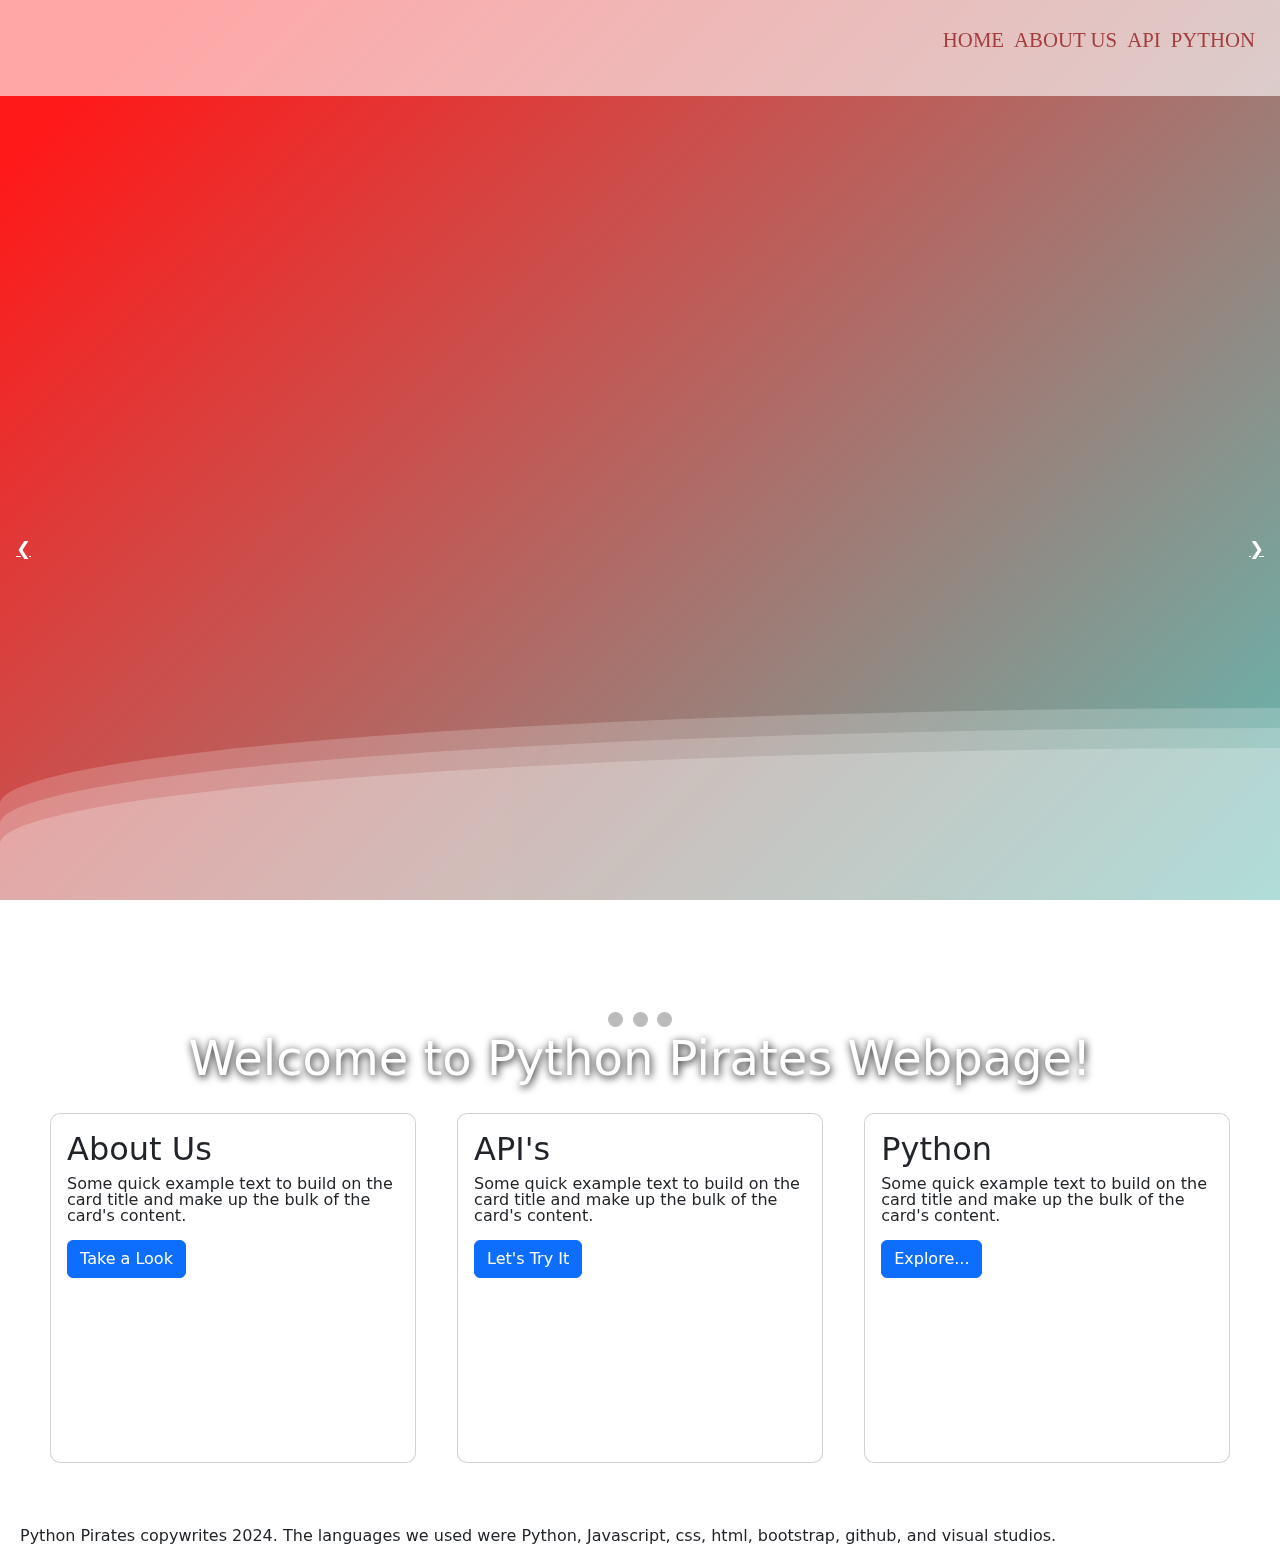
==== index.html @ 333bb694 "merge in main branch" ====
<!DOCTYPE html>
<html lang="en">
    <head>
        <meta charset="UTF-8">
        <meta name="viewport" content="width=device-width, initial-scale=1.0">
        <title>Python Pirates | Home</title>
        <link href="https://cdn.jsdelivr.net/npm/bootstrap@5.3.3/dist/css/bootstrap.min.css" rel="stylesheet" integrity="sha384-QWTKZyjpPEjISv5WaRU9OFeRpok6YctnYmDr5pNlyT2bRjXh0JMhjY6hW+ALEwIH" crossorigin="anonymous">
        <link rel="stylesheet" type="text/css" href="style.css"/>
    </head>
    <body>
        <div>
            <div class="wave"></div>
            <div class="wave"></div>
            <div class="wave"></div>
        </div>
        <header>
            <nav>
                <div class="logo">

                </div>
                <div class="menu">
                    <ul>
                        <li><a href="#">Home</a></li>
                        <li><a href="about.html">About Us</a></li>
                        <li><a href="api.html">API</a></li>
                        <li><a href="python.html">Python</a></li>
                    </ul>
                </div>
            </nav>
        </header>
        <section>
            <!-- Slideshow container -->
            <div class="slideshow-container">

                <!-- Full-width images with number and caption text -->
                <div class="mySlides fade">
                <div class="numbertext">1 / 3</div>
                <img src="https://placehold.it/1400x500" style="width:100%">
                <div class="text">Caption Text</div>
                </div>
            
                <div class="mySlides fade">
                <div class="numbertext">2 / 3</div>
                <img src="https://i.pinimg.com/736x/ee/fd/c4/eefdc4111e5a3eeffb5a5a8f573be522.jpg" style="width:100%">
                <div class="text">Caption Two</div>
                </div>
            
                <div class="mySlides fade">
                <div class="numbertext">3 / 3</div>
                <img src="https://placehold.it/1400x500" style="width:100%">
                <div class="text">Caption Three</div>
                </div>
            
                <!-- Next and previous buttons -->
                <a class="prev" onclick="plusSlides(-1)">&#10094;</a>
                <a class="next" onclick="plusSlides(1)">&#10095;</a>
            </div>
            <br>
            
            <!-- The dots/circles -->
            <div style="text-align:center">
                <span class="dot" onclick="currentSlide(1)"></span>
                <span class="dot" onclick="currentSlide(2)"></span>
                <span class="dot" onclick="currentSlide(3)"></span>
            </div>
        </section>
        <section>
            <h1>
                Welcome to Python Pirates Webpage!
            </h1>
            <div class="grid-3">
                <div class="card item">
                    <!-- <img src="..." class="card-img-top" alt="..."> -->
                    <div class="card-body">
                        <h2 class="card-title">About Us</h2>
                        <p class="card-text">Some quick example text to build on the card title and make up the bulk of the card's content.</p>
                        <a href="about.html" class="btn btn-primary">Take a Look</a>
                    </div>
                </div>
                <div class="card item">
                    <!-- <img src="..." class="card-img-top" alt="..."> -->
                    <div class="card-body">
                        <h2 class="card-title">API's</h2>
                        <p class="card-text">Some quick example text to build on the card title and make up the bulk of the card's content.</p>
                        <a href="api.html" class="btn btn-primary">Let's Try It</a>
                    </div>
                </div>
                <div class="card item">
                    <!-- <img src="..." class="card-img-top" alt="..."> -->
                    <div class="card-body">
                        <h2 class="card-title">Python</h2>
                        <p class="card-text">Some quick example text to build on the card title and make up the bulk of the card's content.</p>
                        <a href="python.html" class="btn btn-primary">Explore...</a>
                    </div>
                </div>
            </div>
        </section>
        <footer>
            <P>
                Python Pirates copywrites 2024. The languages we used were Python, Javascript, css, html, bootstrap, github, and visual studios.
            </P>
        </footer>
    </body>
    <script src="https://code.jquery.com/jquery-3.3.1.slim.min.js" integrity="sha384-q8i/X+965DzO0rT7abK41JStQIAqVgRVzpbzo5smXKp4YfRvH+8abtTE1Pi6jizo" crossorigin="anonymous"></script>
    <script src="https://stackpath.bootstrapcdn.com/bootstrap/4.3.1/js/bootstrap.min.js" integrity="sha384-JjSmVgyd0p3pXB1rRibZUAYoIIy6OrQ6VrjIEaFf/nJGzIxFDsf4x0xIM+B07jRM" crossorigin="anonymous"></script>
    <script src="https://cdnjs.cloudflare.com/ajax/libs/popper.js/1.14.7/umd/popper.min.js" integrity="sha384-UO2eT0CpHqdSJQ6hJty5KVphtPhzWj9WO1clHTMGa3JDZwrnQq4sF86dIHNDz0W1" crossorigin="anonymous"></script>
    <script src="https://cdn.jsdelivr.net/npm/bootstrap@5.3.1/dist/js/bootstrap.bundle.min.js" integrity="sha384-HwwvtgBNo3bZJJLYd8oVXjrBZt8cqVSpeBNS5n7C8IVInixGAoxmnlMuBnhbgrkm" crossorigin="anonymous"></script>
    <script src="main.js"></script>
</html>
---- style.css ----
/* HTML5 display-role reset for older browsers */
article, aside, details, figcaption, figure, 
footer, header, hgroup, menu, nav, section {
	display: block;
}
body {
	line-height: 1;
}
ol, ul {
	list-style: none;
}
blockquote, q {
	quotes: none;
}
blockquote:before, blockquote:after,
q:before, q:after {
	content: '';
	content: none;
}
table {
	border-collapse: collapse;
	border-spacing: 0;
}

/****************** This is the end of CSS RESET **********************/


body {
    overflow: auto;
    background: linear-gradient(315deg, rgba(101,0,94,1) 3%, rgba(60,132,206,1) 38%, rgba(48,238,226,1) 68%, rgba(255,25,25,1) 98%);
    animation: gradient 15s ease infinite;
    background-size: 400% 400%;
    background-attachment: fixed;

}

.logo {
    background-image: url(https://placehold.it/300x220);
    height: 60px;
    width: 120px;
}

nav {
    align-items: center;
    background-color: #ffffff9e;
    display: flex;
    justify-content: space-between;
    padding: 10px 20px;
}

.menu ul {
    align-items: center;
    list-style: none;
    display: flex;
}

.menu li {
    /* margin-left: 20px; */
}

.menu li a {
    align-items: center;
    text-decoration: none;
    font-size: 1.3rem;
    text-transform: uppercase;
    font-family: fantasy;
    color: #a43e3e;
    display: flex;
    height: 100%;
    min-height: 60px;
    padding: 0 5px;
    transition: all .3s ease-in ;
}

.menu li a:hover {
    background-color: gold;
}

h1{
    color: white;
    text-align: center;
    font-size: 3rem;
    text-shadow: 1px 2px 8px black;
    margin-bottom: 15px;
}

.grid-3 {
    display: grid;
    justify-content: space-between;
    align-items: center;
    padding: 10px 50px;
    grid-template-columns: 31% 31% 31%;
}

.grid-3 .item{ 
    height: 350px;
    background-color: white;
    border-radius: 10px;
}

.team img {
    height: auto;
    width: 100%;
}

footer {
    background-color: white;
    padding: 5px 20px;
    margin-top: 50px;
}

.member {
    display: flex;
    flex-wrap: wrap;
    justify-content: center;
}

.member h1 {
    flex: 100%;
}

.img-txt {
    display: flex;
    flex: 0 1 60%;
    flex-wrap: wrap;
    justify-content: center;
}

.img-txt img {
    border-radius: 15px 0 0 15px;
    flex: 0 1 50%;
    width: 20%;
}

.img-txt p {
    align-items: center;
    border-radius: 0 15px 15px 0;
    display: flex;
    flex: 0 1 50%;
    margin: 0;
    padding: 10px 20px;
}

.hide {
    display: none;
}

/**************** This is the Beginning of Slideshow ********************/

* {box-sizing:border-box}

/* Slideshow container */
.slideshow-container {
  max-width: 100%;
  position: relative;
  margin: auto;
}

/* Hide the images by default */
.mySlides {
  display: none;
}

/* Next & previous buttons */
.prev, .next {
  cursor: pointer;
  position: absolute;
  top: 50%;
  width: auto;
  margin-top: -22px;
  padding: 16px;
  color: white;
  font-weight: bold;
  font-size: 18px;
  transition: 0.6s ease;
  border-radius: 0 3px 3px 0;
  user-select: none;
}

/* Position the "next button" to the right */
.next {
  right: 0;
  border-radius: 3px 0 0 3px;
}

/* On hover, add a black background color with a little bit see-through */
.prev:hover, .next:hover {
  background-color: rgba(0,0,0,0.8);
}

/* Caption text */
.text {
  color: #f2f2f2;
  font-size: 15px;
  padding: 8px 12px;
  position: absolute;
  bottom: 8px;
  width: 100%;
  text-align: center;
}

/* Number text (1/3 etc) */
.numbertext {
  color: #f2f2f2;
  font-size: 12px;
  padding: 8px 12px;
  position: absolute;
  top: 0;
}

/* The dots/bullets/indicators */
.dot {
  cursor: pointer;
  height: 15px;
  width: 15px;
  margin: 0 2px;
  background-color: #bbb;
  border-radius: 50%;
  display: inline-block;
  transition: background-color 0.6s ease;
}

.active, .dot:hover {
  background-color: #717171;
}

/* Fading animation */
.fade {
  animation-name: fade;
  animation-duration: 1.5s;
}

img {
  width: 600px;
  height: 900px;
}

@keyframes fade {
  from {opacity: .4}
  to {opacity: 1}
}

@media (max-width: 1024px) {
    .grid-3 {
        grid-template-columns: 100%;
    }

    .grid-3 .item {
        margin-bottom: 20px;
    }
}

/*************** Beginning of Animated Background *****************/

@keyframes gradient {
    0% {
        background-position: 0% 0%;
    }
    50% {
        background-position: 100% 100%;
    }
    100% {
        background-position: 0% 0%;
    }
}

.wave {
    background: rgb(255 255 255 / 25%);
    border-radius: 1000% 1000% 0 0;
    position: fixed;
    width: 200%;
    height: 12em;
    animation: wave 10s -3s linear infinite;
    transform: translate3d(0, 0, 0);
    opacity: 0.8;
    bottom: 0;
    left: 0;
    z-index: -1;
}

.wave:nth-of-type(2) {
    bottom: -1.25em;
    animation: wave 18s linear reverse infinite;
    opacity: 0.8;
}

.wave:nth-of-type(3) {
    bottom: -2.5em;
    animation: wave 20s -1s reverse infinite;
    opacity: 0.9;
}

@keyframes wave {
    2% {
        transform: translateX(1);
    }

    25% {
        transform: translateX(-25%);
    }

    50% {
        transform: translateX(-50%);
    }

    75% {
        transform: translateX(-25%);
    }

    100% {
        transform: translateX(1);
    }
}
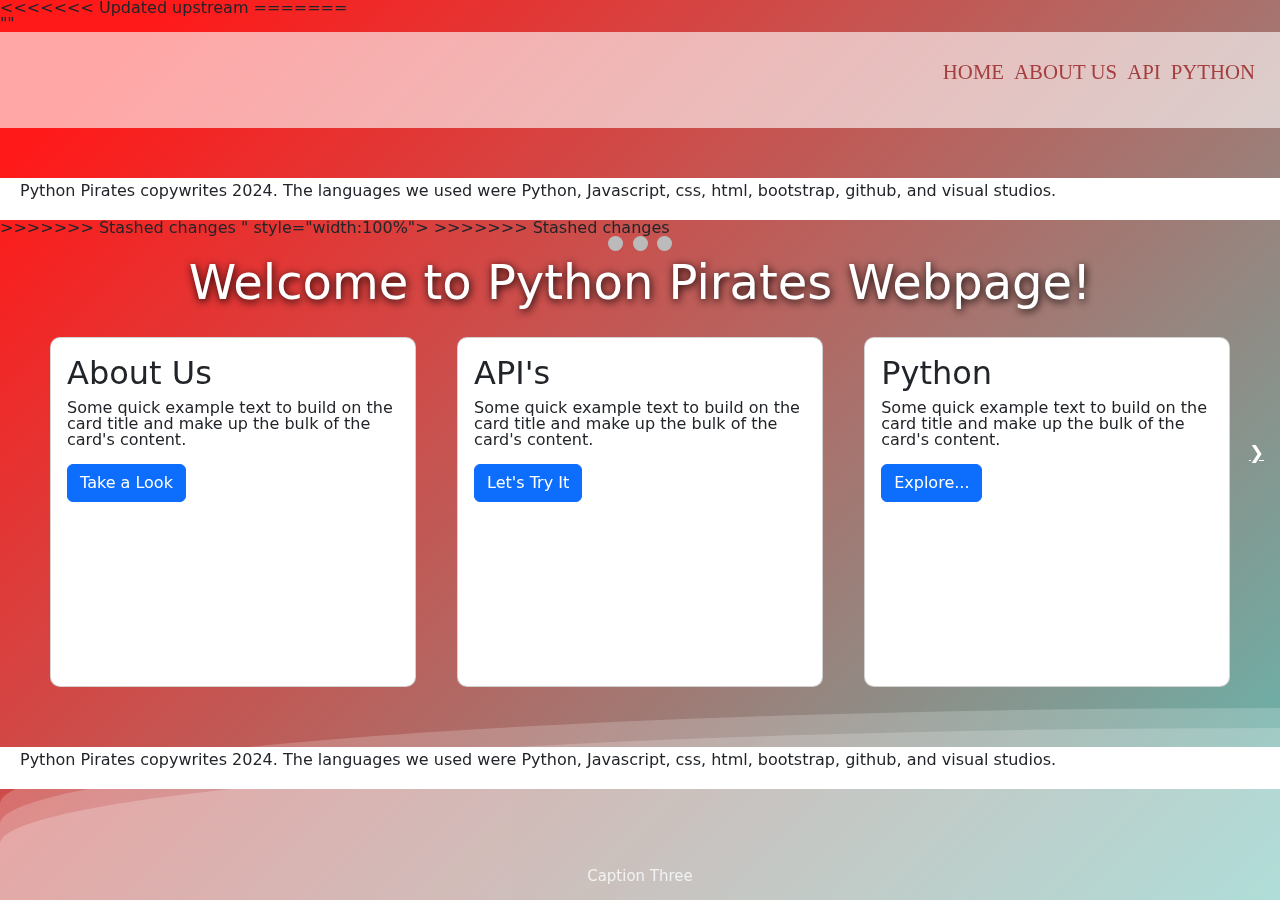
==== commit e1972179: "Update index.html" ====
--- a/index.html
+++ b/index.html
@@ -1,5 +1,8 @@
 <!DOCTYPE html>
 <html lang="en">
+<<<<<<< Updated upstream
+<head>
+=======
     <head>
         <meta charset="UTF-8">
         <meta name="viewport" content="width=device-width, initial-scale=1.0">
@@ -14,6 +17,7 @@
             <div class="wave"></div>
         </div>
         <header>
+            ""
             <nav>
                 <div class="logo">
 
@@ -47,8 +51,30 @@
             
                 <div class="mySlides fade">
                 <div class="numbertext">3 / 3</div>
-                <img src="https://placehold.it/1400x500" style="width:100%">
+
+                <img src="https://cdn.akamai.steamstatic.com/steam/apps/359550/capsule_616x353.jpg?t=1710500518" style="width:100%">
+                <div class="text">This is Rainbow Six Siege Which is my favorite game.</div>
+=======
+                <img src="                        <p class="card-text">Some quick example text to build on the card title and make up the bulk of the card's content.</p>
+                <a href="python.html" class="btn btn-primary">Explore...</a>
+            </div>
+        </div>
+    </div>
+</section>
+<footer>
+    <P>
+        Python Pirates copywrites 2024. The languages we used were Python, Javascript, css, html, bootstrap, github, and visual studios.
+    </P>
+</footer>
+</body>
+>>>>>>> Stashed changes
+<script src="https://code.jquery.com/jquery-3.3.1.slim.min.js" integrity="sha384-q8i/X+965DzO0rT7abK41JStQIAqVgRVzpbzo5smXKp4YfRvH+8abtTE1Pi6jizo" crossorigin="anonymous"></script>
+<script src="https://stackpath.bootstrapcdn.com/bootstrap/4.3.1/js/bootstrap.min.js" integrity="sha384-JjSmVgyd0p3pXB1rRibZUAYoIIy6OrQ6VrjIEaFf/nJGzIxFDsf4x0xIM+B07jRM" crossorigin="anonymous"></script>
+<script src="https://cdnjs.cloudflare.com/ajax/libs/popper.js/1.14.7/umd/popper.min.js" integrity="sha384-UO2eT0CpHqdSJQ6hJty5KVphtPhzWj9WO1clHTMGa3JDZwrnQq4sF86dIHNDz0W1" crossorigin="anonymous"></script>
+
+" style="width:100%">
                 <div class="text">Caption Three</div>
+>>>>>>> Stashed changes
                 </div>
             
                 <!-- Next and previous buttons -->
@@ -101,9 +127,4 @@
             </P>
         </footer>
     </body>
-    <script src="https://code.jquery.com/jquery-3.3.1.slim.min.js" integrity="sha384-q8i/X+965DzO0rT7abK41JStQIAqVgRVzpbzo5smXKp4YfRvH+8abtTE1Pi6jizo" crossorigin="anonymous"></script>
-    <script src="https://stackpath.bootstrapcdn.com/bootstrap/4.3.1/js/bootstrap.min.js" integrity="sha384-JjSmVgyd0p3pXB1rRibZUAYoIIy6OrQ6VrjIEaFf/nJGzIxFDsf4x0xIM+B07jRM" crossorigin="anonymous"></script>
-    <script src="https://cdnjs.cloudflare.com/ajax/libs/popper.js/1.14.7/umd/popper.min.js" integrity="sha384-UO2eT0CpHqdSJQ6hJty5KVphtPhzWj9WO1clHTMGa3JDZwrnQq4sF86dIHNDz0W1" crossorigin="anonymous"></script>
-    <script src="https://cdn.jsdelivr.net/npm/bootstrap@5.3.1/dist/js/bootstrap.bundle.min.js" integrity="sha384-HwwvtgBNo3bZJJLYd8oVXjrBZt8cqVSpeBNS5n7C8IVInixGAoxmnlMuBnhbgrkm" crossorigin="anonymous"></script>
-    <script src="main.js"></script>
 </html>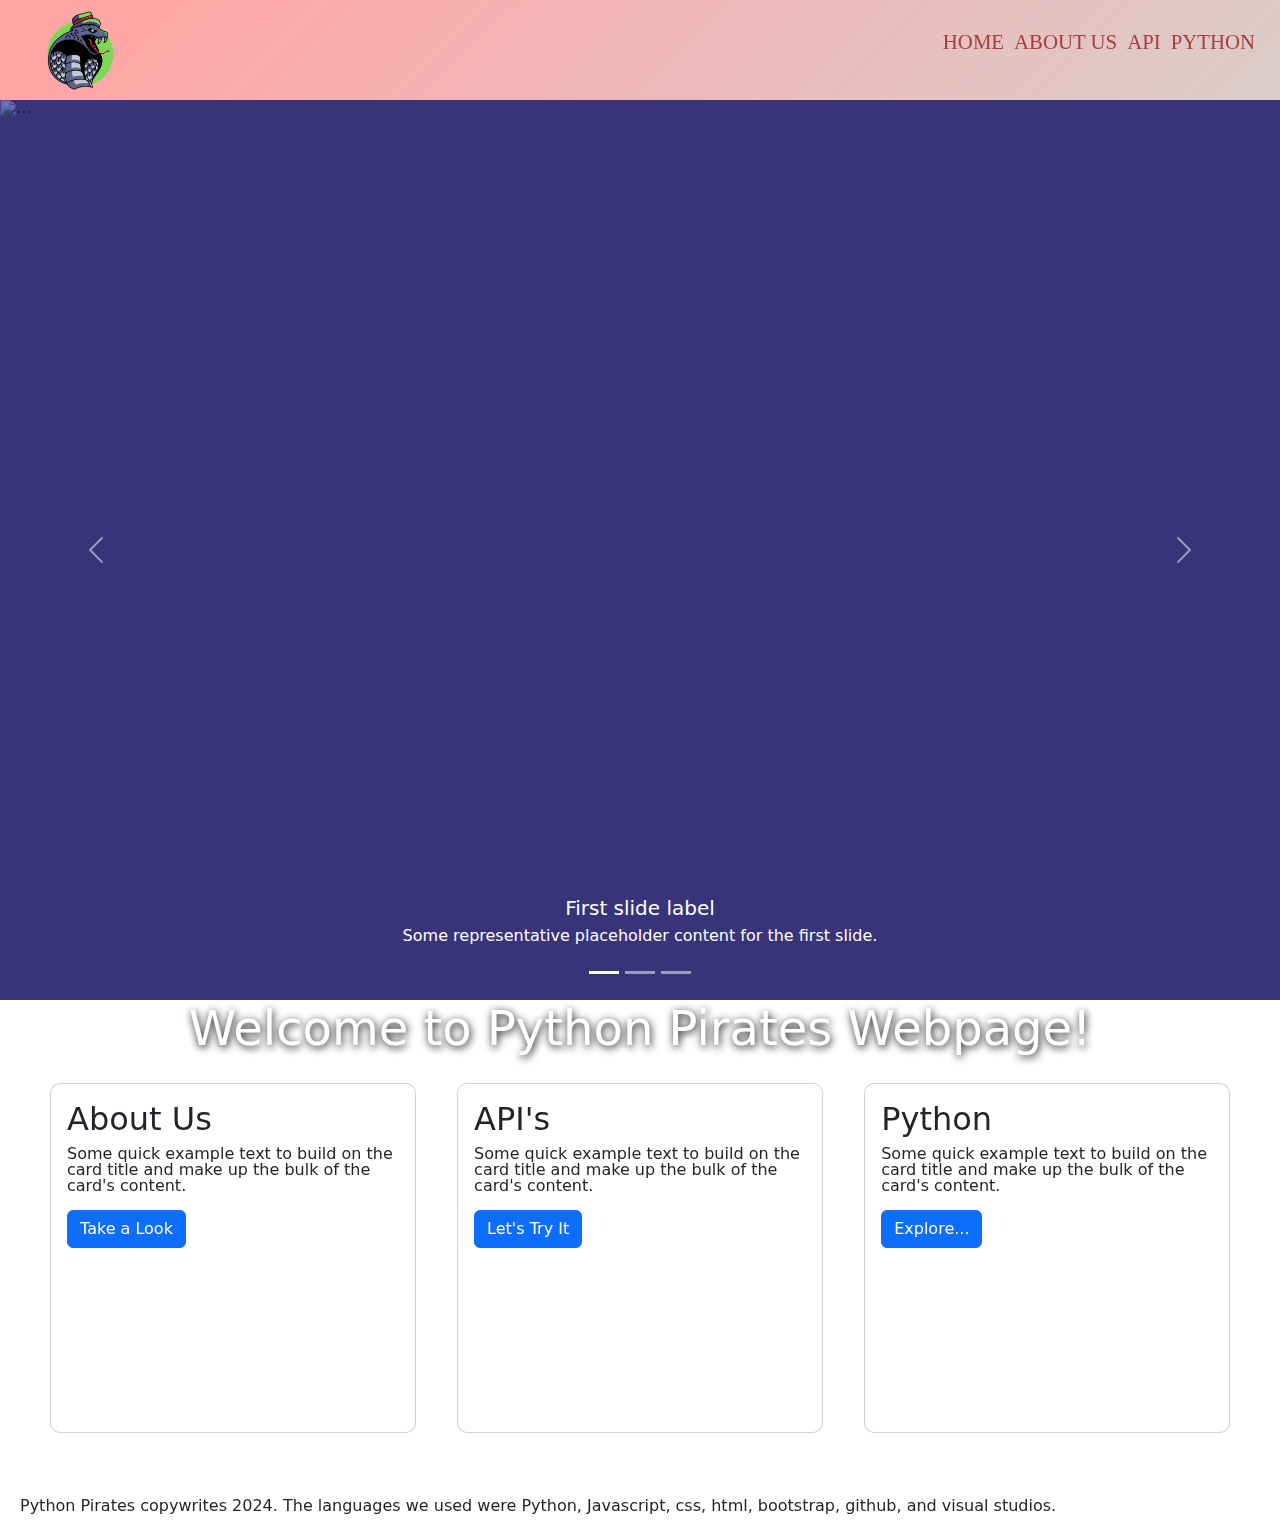
==== commit e53a3b7d: "Merge pull request #22 from YGTREPOS/dev" ====
--- a/index.html
+++ b/index.html
@@ -1,8 +1,5 @@
 <!DOCTYPE html>
 <html lang="en">
-<<<<<<< Updated upstream
-<head>
-=======
     <head>
         <meta charset="UTF-8">
         <meta name="viewport" content="width=device-width, initial-scale=1.0">
@@ -17,7 +14,6 @@
             <div class="wave"></div>
         </div>
         <header>
-            ""
             <nav>
                 <div class="logo">
 
@@ -33,61 +29,46 @@
             </nav>
         </header>
         <section>
-            <!-- Slideshow container -->
-            <div class="slideshow-container">
-
-                <!-- Full-width images with number and caption text -->
-                <div class="mySlides fade">
-                <div class="numbertext">1 / 3</div>
-                <img src="https://placehold.it/1400x500" style="width:100%">
-                <div class="text">Caption Text</div>
+            <div id="carouselExampleCaptions" class="carousel slide">
+                <div class="carousel-indicators">
+                    <button type="button" data-bs-target="#carouselExampleCaptions" data-bs-slide-to="0" class="active"
+                        aria-current="true" aria-label="Slide 1"></button>
+                    <button type="button" data-bs-target="#carouselExampleCaptions" data-bs-slide-to="1"
+                        aria-label="Slide 2"></button>
+                    <button type="button" data-bs-target="#carouselExampleCaptions" data-bs-slide-to="2"
+                        aria-label="Slide 3"></button>
                 </div>
-            
-                <div class="mySlides fade">
-                <div class="numbertext">2 / 3</div>
-                <img src="https://i.pinimg.com/736x/ee/fd/c4/eefdc4111e5a3eeffb5a5a8f573be522.jpg" style="width:100%">
-                <div class="text">Caption Two</div>
+                <div class="carousel-inner">
+                    <div class="carousel-item active">
+                        <img src="https://i.pinimg.com/736x/ee/fd/c4/eefdc4111e5a3eeffb5a5a8f573be522.jpg" class="d-block w-100" alt="...">
+                        <div class="carousel-caption d-none d-md-block">
+                            <h5>First slide label</h5>
+                            <p>Some representative placeholder content for the first slide.</p>
+                        </div>
+                    </div>
+                    <div class="carousel-item">
+                        <img src="..." class="d-block w-100" alt="...">
+                        <div class="carousel-caption d-none d-md-block">
+                            <h5>Second slide label</h5>
+                            <p>Some representative placeholder content for the second slide.</p>
+                        </div>
+                    </div>
+                    <div class="carousel-item">
+                        <img src="..." class="d-block w-100" alt="...">
+                        <div class="carousel-caption d-none d-md-block">
+                            <h5>Third slide label</h5>
+                            <p>Some representative placeholder content for the third slide.</p>
+                        </div>
+                    </div>
                 </div>
-            
-                <div class="mySlides fade">
-                <div class="numbertext">3 / 3</div>
-
-                <img src="https://cdn.akamai.steamstatic.com/steam/apps/359550/capsule_616x353.jpg?t=1710500518" style="width:100%">
-                <div class="text">This is Rainbow Six Siege Which is my favorite game.</div>
-=======
-                <img src="                        <p class="card-text">Some quick example text to build on the card title and make up the bulk of the card's content.</p>
-                <a href="python.html" class="btn btn-primary">Explore...</a>
-            </div>
-        </div>
-    </div>
-</section>
-<footer>
-    <P>
-        Python Pirates copywrites 2024. The languages we used were Python, Javascript, css, html, bootstrap, github, and visual studios.
-    </P>
-</footer>
-</body>
->>>>>>> Stashed changes
-<script src="https://code.jquery.com/jquery-3.3.1.slim.min.js" integrity="sha384-q8i/X+965DzO0rT7abK41JStQIAqVgRVzpbzo5smXKp4YfRvH+8abtTE1Pi6jizo" crossorigin="anonymous"></script>
-<script src="https://stackpath.bootstrapcdn.com/bootstrap/4.3.1/js/bootstrap.min.js" integrity="sha384-JjSmVgyd0p3pXB1rRibZUAYoIIy6OrQ6VrjIEaFf/nJGzIxFDsf4x0xIM+B07jRM" crossorigin="anonymous"></script>
-<script src="https://cdnjs.cloudflare.com/ajax/libs/popper.js/1.14.7/umd/popper.min.js" integrity="sha384-UO2eT0CpHqdSJQ6hJty5KVphtPhzWj9WO1clHTMGa3JDZwrnQq4sF86dIHNDz0W1" crossorigin="anonymous"></script>
-
-" style="width:100%">
-                <div class="text">Caption Three</div>
->>>>>>> Stashed changes
-                </div>
-            
-                <!-- Next and previous buttons -->
-                <a class="prev" onclick="plusSlides(-1)">&#10094;</a>
-                <a class="next" onclick="plusSlides(1)">&#10095;</a>
-            </div>
-            <br>
-            
-            <!-- The dots/circles -->
-            <div style="text-align:center">
-                <span class="dot" onclick="currentSlide(1)"></span>
-                <span class="dot" onclick="currentSlide(2)"></span>
-                <span class="dot" onclick="currentSlide(3)"></span>
+                <button class="carousel-control-prev" type="button" data-bs-target="#carouselExampleCaptions" data-bs-slide="prev">
+                    <span class="carousel-control-prev-icon" aria-hidden="true"></span>
+                    <span class="visually-hidden">Previous</span>
+                </button>
+                <button class="carousel-control-next" type="button" data-bs-target="#carouselExampleCaptions" data-bs-slide="next">
+                    <span class="carousel-control-next-icon" aria-hidden="true"></span>
+                    <span class="visually-hidden">Next</span>
+                </button>
             </div>
         </section>
         <section>
@@ -127,4 +108,9 @@
             </P>
         </footer>
     </body>
+    <script src="https://code.jquery.com/jquery-3.3.1.slim.min.js" integrity="sha384-q8i/X+965DzO0rT7abK41JStQIAqVgRVzpbzo5smXKp4YfRvH+8abtTE1Pi6jizo" crossorigin="anonymous"></script>
+    <script src="https://stackpath.bootstrapcdn.com/bootstrap/4.3.1/js/bootstrap.min.js" integrity="sha384-JjSmVgyd0p3pXB1rRibZUAYoIIy6OrQ6VrjIEaFf/nJGzIxFDsf4x0xIM+B07jRM" crossorigin="anonymous"></script>
+    <script src="https://cdnjs.cloudflare.com/ajax/libs/popper.js/1.14.7/umd/popper.min.js" integrity="sha384-UO2eT0CpHqdSJQ6hJty5KVphtPhzWj9WO1clHTMGa3JDZwrnQq4sF86dIHNDz0W1" crossorigin="anonymous"></script>
+    <script src="https://cdn.jsdelivr.net/npm/bootstrap@5.3.1/dist/js/bootstrap.bundle.min.js" integrity="sha384-HwwvtgBNo3bZJJLYd8oVXjrBZt8cqVSpeBNS5n7C8IVInixGAoxmnlMuBnhbgrkm" crossorigin="anonymous"></script>
+    <script src="main.js"></script>
 </html>--- a/style.css
+++ b/style.css
@@ -36,8 +36,11 @@
 }
 
 .logo {
-    background-image: url(https://placehold.it/300x220);
-    height: 60px;
+    background-image: url(/logo.png);
+    background-size: contain;
+    background-repeat: no-repeat;
+    background-position: center;
+    height: 80px;
     width: 120px;
 }
 
@@ -144,6 +147,13 @@
 
 .hide {
     display: none;
+}
+.carousel-item::before {
+    content: '';
+    position: absolute;
+    width: 100%;
+    height: 100%;
+    background: #0900818a;
 }
 
 /**************** This is the Beginning of Slideshow ********************/
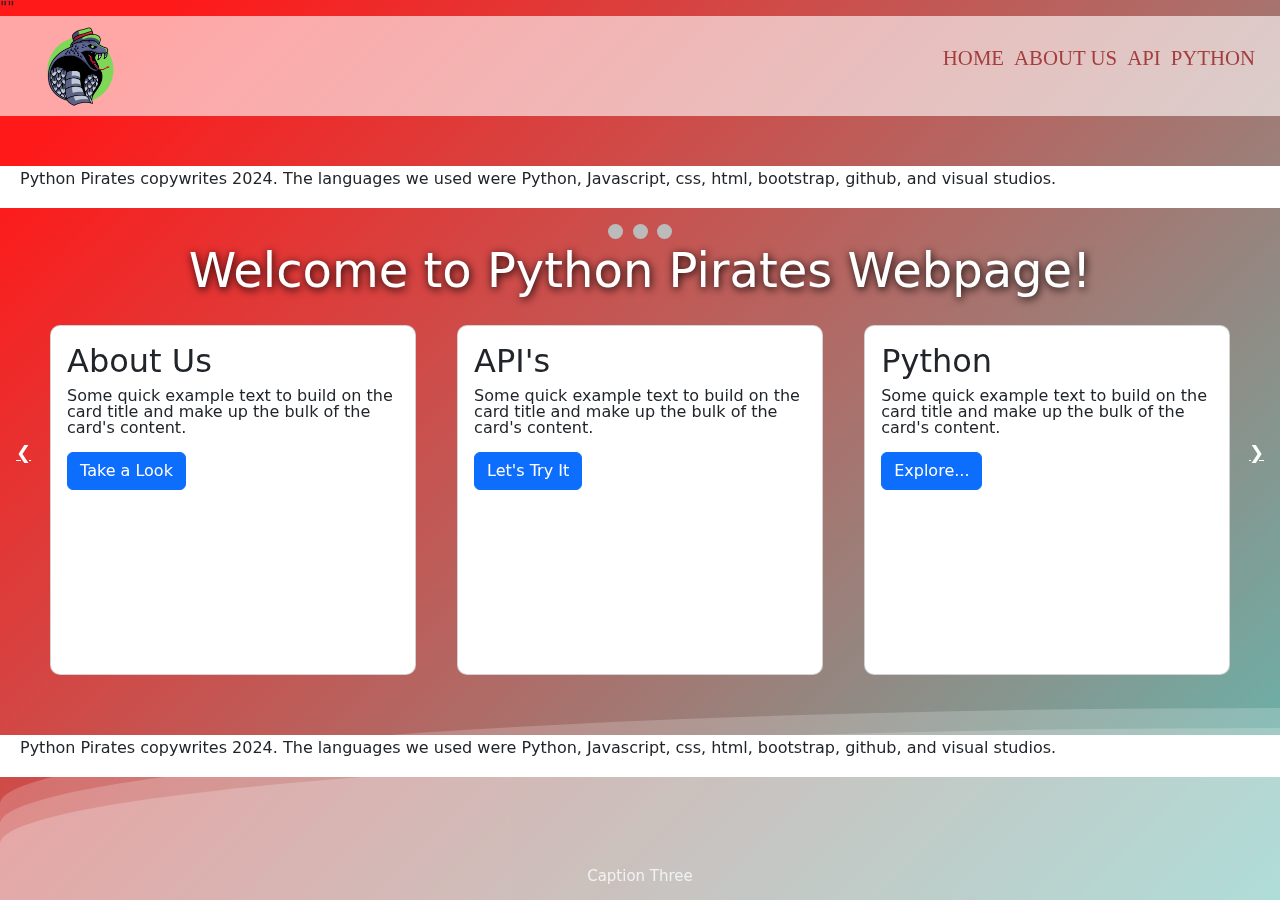
==== commit 0c6c1da2: "Update index.html" ====
--- a/index.html
+++ b/index.html
@@ -14,6 +14,7 @@
             <div class="wave"></div>
         </div>
         <header>
+            ""
             <nav>
                 <div class="logo">
 
@@ -29,15 +30,19 @@
             </nav>
         </header>
         <section>
-            <div id="carouselExampleCaptions" class="carousel slide">
-                <div class="carousel-indicators">
-                    <button type="button" data-bs-target="#carouselExampleCaptions" data-bs-slide-to="0" class="active"
-                        aria-current="true" aria-label="Slide 1"></button>
-                    <button type="button" data-bs-target="#carouselExampleCaptions" data-bs-slide-to="1"
-                        aria-label="Slide 2"></button>
-                    <button type="button" data-bs-target="#carouselExampleCaptions" data-bs-slide-to="2"
-                        aria-label="Slide 3"></button>
+            <!-- Slideshow container -->
+            <div class="slideshow-container">
+
+                <!-- Full-width images with number and caption text -->
+                <div class="mySlides fade">
+                <div class="numbertext">1 / 3</div>
+                <img src="https://placehold.it/1400x500" style="width:100%">
+                <div class="text">Caption Text</div>
                 </div>
+                <div class="mySlides fade">
+                <div class="numbertext">2 / 3</div>
+                <img src="https://i.pinimg.com/736x/ee/fd/c4/eefdc4111e5a3eeffb5a5a8f573be522.jpg" style="width:100%">
+                <div class="text">Caption Two</div>
                 <div class="carousel-inner">
                     <div class="carousel-item active">
                         <img src="https://i.pinimg.com/736x/ee/fd/c4/eefdc4111e5a3eeffb5a5a8f573be522.jpg" class="d-block w-100" alt="...">
@@ -54,21 +59,48 @@
                         </div>
                     </div>
                     <div class="carousel-item">
-                        <img src="..." class="d-block w-100" alt="...">
+                        <img src="https://cdn.akamai.steamstatic.com/steam/apps/359550/capsule_616x353.jpg?t=1710500518" class="d-block w-100" alt="...">
                         <div class="carousel-caption d-none d-md-block">
-                            <h5>Third slide label</h5>
-                            <p>Some representative placeholder content for the third slide.</p>
+                            <h5>Tyson</h5>
+                            <p>This is my favorite video game, Rainbow Six Siege</p>
                         </div>
                     </div>
                 </div>
-                <button class="carousel-control-prev" type="button" data-bs-target="#carouselExampleCaptions" data-bs-slide="prev">
-                    <span class="carousel-control-prev-icon" aria-hidden="true"></span>
-                    <span class="visually-hidden">Previous</span>
-                </button>
-                <button class="carousel-control-next" type="button" data-bs-target="#carouselExampleCaptions" data-bs-slide="next">
-                    <span class="carousel-control-next-icon" aria-hidden="true"></span>
-                    <span class="visually-hidden">Next</span>
-                </button>
+            
+                <div class="mySlides fade">
+                <div class="numbertext">3 / 3</div>
+
+                <img src="https://cdn.akamai.steamstatic.com/steam/apps/359550/capsule_616x353.jpg?t=1710500518" style="width:100%">
+                <div class="text">This is Rainbow Six Siege Which is my favorite game.</div>
+                <img src="                        <p class="card-text">Some quick example text to build on the card title and make up the bulk of the card's content.</p>
+                <a href="python.html" class="btn btn-primary">Explore...</a>
+            </div>
+        </div>
+    </div>
+</section>
+<footer>
+    <P>
+        Python Pirates copywrites 2024. The languages we used were Python, Javascript, css, html, bootstrap, github, and visual studios.
+    </P>
+</footer>
+</body>
+<script src="https://code.jquery.com/jquery-3.3.1.slim.min.js" integrity="sha384-q8i/X+965DzO0rT7abK41JStQIAqVgRVzpbzo5smXKp4YfRvH+8abtTE1Pi6jizo" crossorigin="anonymous"></script>
+<script src="https://stackpath.bootstrapcdn.com/bootstrap/4.3.1/js/bootstrap.min.js" integrity="sha384-JjSmVgyd0p3pXB1rRibZUAYoIIy6OrQ6VrjIEaFf/nJGzIxFDsf4x0xIM+B07jRM" crossorigin="anonymous"></script>
+<script src="https://cdnjs.cloudflare.com/ajax/libs/popper.js/1.14.7/umd/popper.min.js" integrity="sha384-UO2eT0CpHqdSJQ6hJty5KVphtPhzWj9WO1clHTMGa3JDZwrnQq4sF86dIHNDz0W1" crossorigin="anonymous"></script>
+                <div class="text">Caption Three</div>
+                </div>
+            
+                <!-- Next and previous buttons -->
+                <a class="prev" onclick="plusSlides(-1)">&#10094;</a>
+                <a class="next" onclick="plusSlides(1)">&#10095;</a>
+            </div>
+            <br>
+            
+            <!-- The dots/circles -->
+            <div style="text-align:center">
+                <span class="dot" onclick="currentSlide(1)"></span>
+                <span class="dot" onclick="currentSlide(2)"></span>
+                <span class="dot" onclick="currentSlide(3)"></span>
             </div>
         </section>
         <section>
@@ -108,9 +140,4 @@
             </P>
         </footer>
     </body>
-    <script src="https://code.jquery.com/jquery-3.3.1.slim.min.js" integrity="sha384-q8i/X+965DzO0rT7abK41JStQIAqVgRVzpbzo5smXKp4YfRvH+8abtTE1Pi6jizo" crossorigin="anonymous"></script>
-    <script src="https://stackpath.bootstrapcdn.com/bootstrap/4.3.1/js/bootstrap.min.js" integrity="sha384-JjSmVgyd0p3pXB1rRibZUAYoIIy6OrQ6VrjIEaFf/nJGzIxFDsf4x0xIM+B07jRM" crossorigin="anonymous"></script>
-    <script src="https://cdnjs.cloudflare.com/ajax/libs/popper.js/1.14.7/umd/popper.min.js" integrity="sha384-UO2eT0CpHqdSJQ6hJty5KVphtPhzWj9WO1clHTMGa3JDZwrnQq4sF86dIHNDz0W1" crossorigin="anonymous"></script>
-    <script src="https://cdn.jsdelivr.net/npm/bootstrap@5.3.1/dist/js/bootstrap.bundle.min.js" integrity="sha384-HwwvtgBNo3bZJJLYd8oVXjrBZt8cqVSpeBNS5n7C8IVInixGAoxmnlMuBnhbgrkm" crossorigin="anonymous"></script>
-    <script src="main.js"></script>
 </html>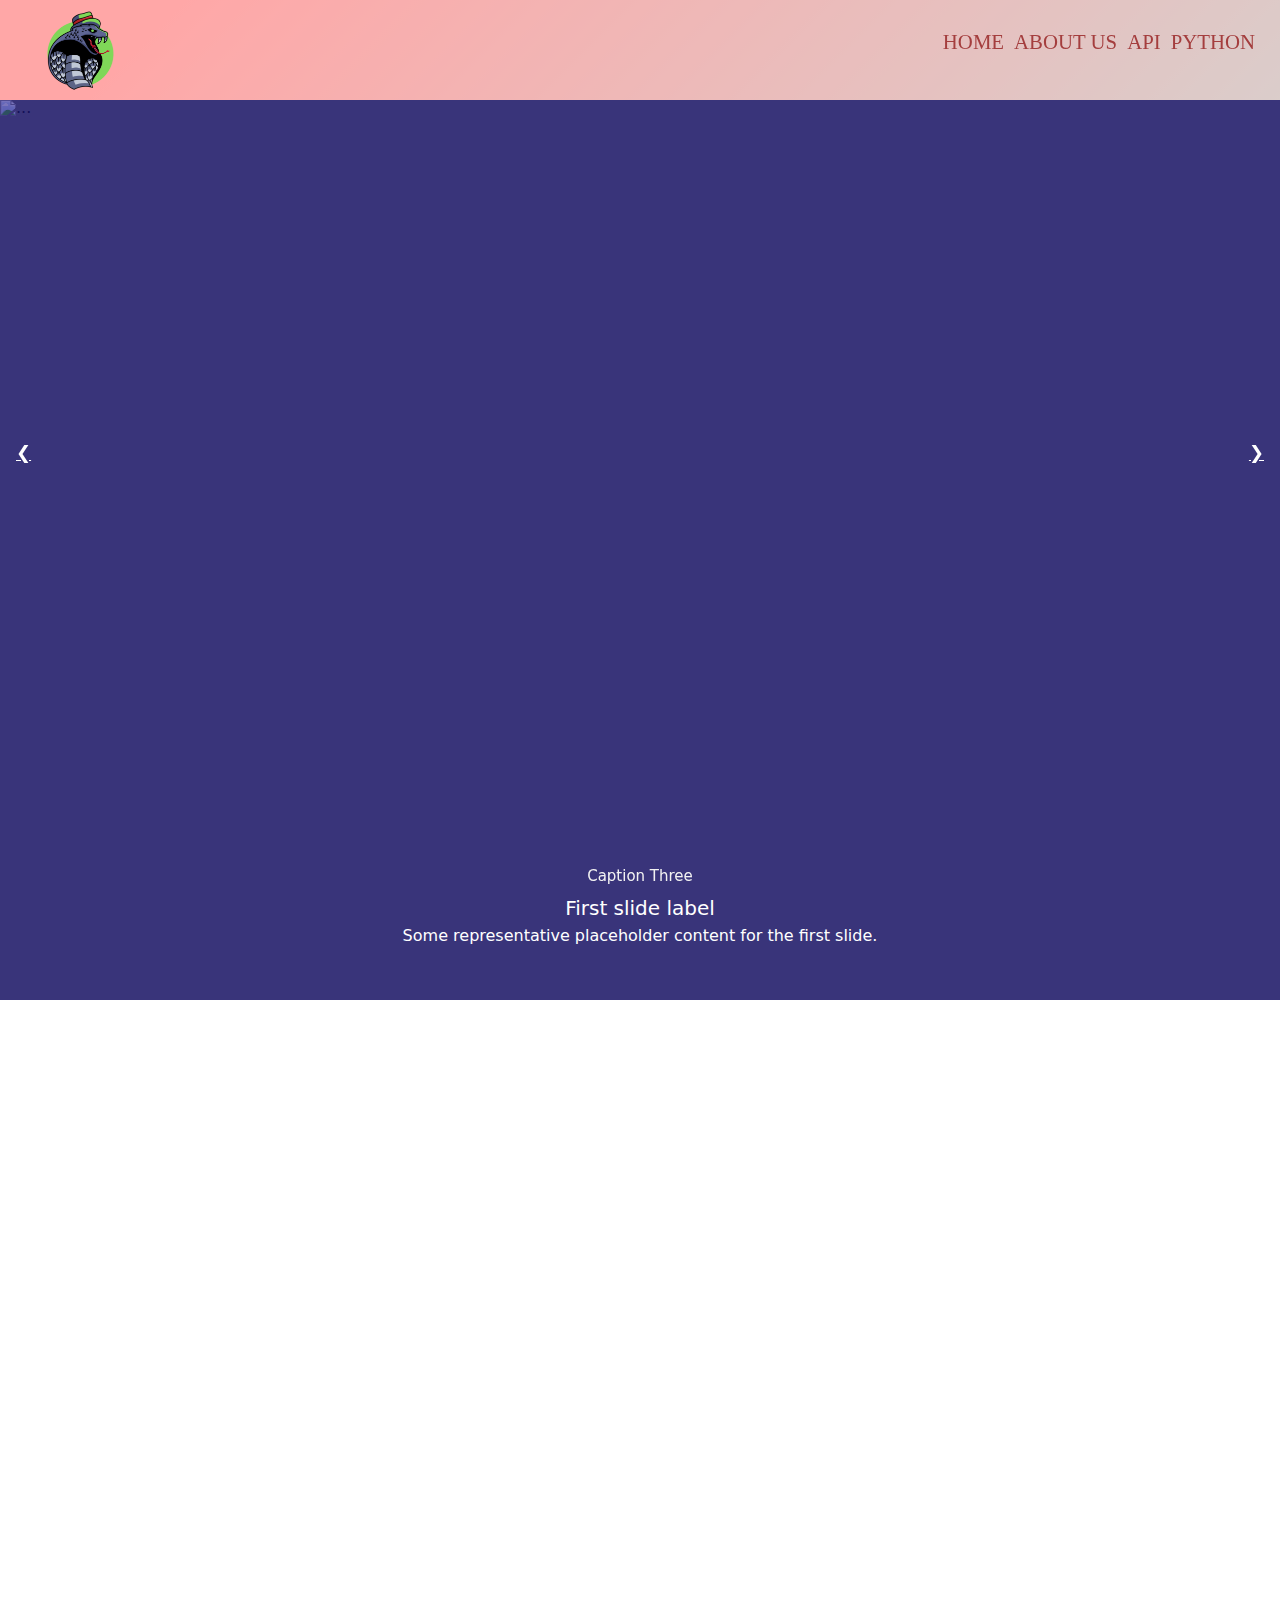
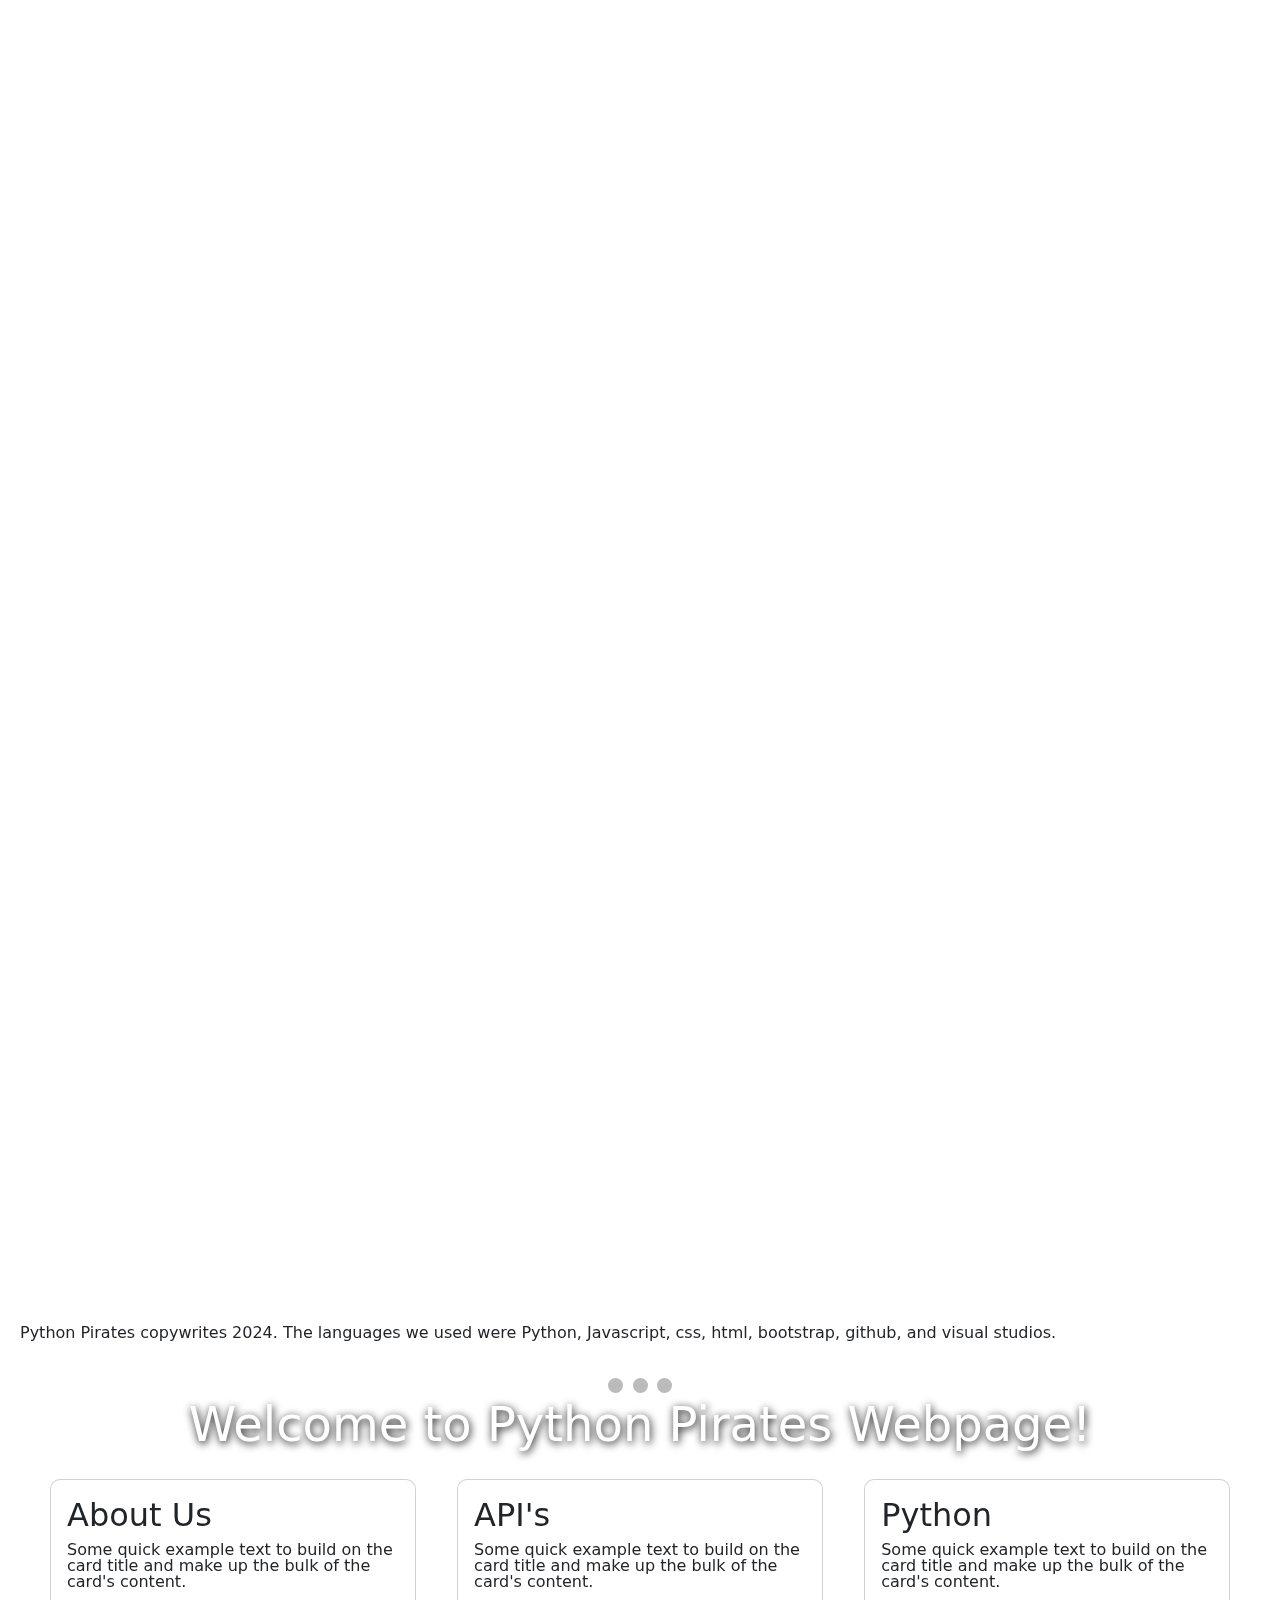
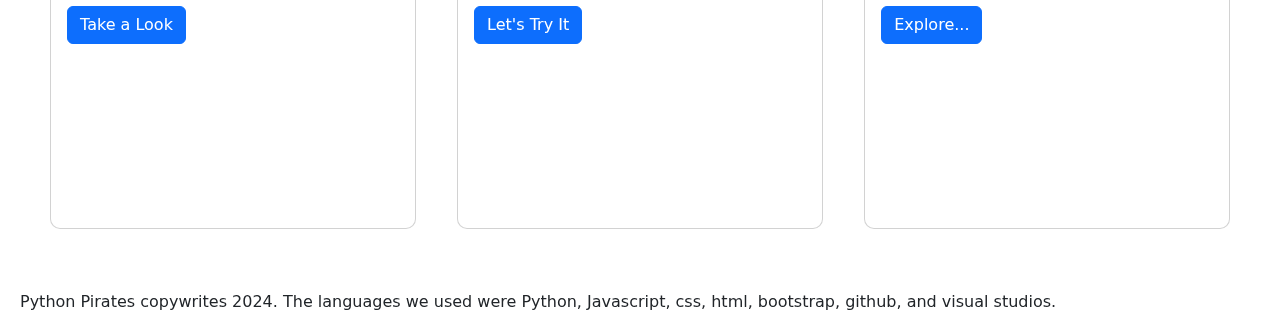
==== commit 0145fbd0: "Merge branch 'main' into tyson" ====
--- a/index.html
+++ b/index.html
@@ -14,7 +14,6 @@
             <div class="wave"></div>
         </div>
         <header>
-            ""
             <nav>
                 <div class="logo">
 
@@ -30,19 +29,15 @@
             </nav>
         </header>
         <section>
-            <!-- Slideshow container -->
-            <div class="slideshow-container">
-
-                <!-- Full-width images with number and caption text -->
-                <div class="mySlides fade">
-                <div class="numbertext">1 / 3</div>
-                <img src="https://placehold.it/1400x500" style="width:100%">
-                <div class="text">Caption Text</div>
+            <div id="carouselExampleCaptions" class="carousel slide">
+                <div class="carousel-indicators">
+                    <button type="button" data-bs-target="#carouselExampleCaptions" data-bs-slide-to="0" class="active"
+                        aria-current="true" aria-label="Slide 1"></button>
+                    <button type="button" data-bs-target="#carouselExampleCaptions" data-bs-slide-to="1"
+                        aria-label="Slide 2"></button>
+                    <button type="button" data-bs-target="#carouselExampleCaptions" data-bs-slide-to="2"
+                        aria-label="Slide 3"></button>
                 </div>
-                <div class="mySlides fade">
-                <div class="numbertext">2 / 3</div>
-                <img src="https://i.pinimg.com/736x/ee/fd/c4/eefdc4111e5a3eeffb5a5a8f573be522.jpg" style="width:100%">
-                <div class="text">Caption Two</div>
                 <div class="carousel-inner">
                     <div class="carousel-item active">
                         <img src="https://i.pinimg.com/736x/ee/fd/c4/eefdc4111e5a3eeffb5a5a8f573be522.jpg" class="d-block w-100" alt="...">
@@ -140,4 +135,9 @@
             </P>
         </footer>
     </body>
+    <script src="https://code.jquery.com/jquery-3.3.1.slim.min.js" integrity="sha384-q8i/X+965DzO0rT7abK41JStQIAqVgRVzpbzo5smXKp4YfRvH+8abtTE1Pi6jizo" crossorigin="anonymous"></script>
+    <script src="https://stackpath.bootstrapcdn.com/bootstrap/4.3.1/js/bootstrap.min.js" integrity="sha384-JjSmVgyd0p3pXB1rRibZUAYoIIy6OrQ6VrjIEaFf/nJGzIxFDsf4x0xIM+B07jRM" crossorigin="anonymous"></script>
+    <script src="https://cdnjs.cloudflare.com/ajax/libs/popper.js/1.14.7/umd/popper.min.js" integrity="sha384-UO2eT0CpHqdSJQ6hJty5KVphtPhzWj9WO1clHTMGa3JDZwrnQq4sF86dIHNDz0W1" crossorigin="anonymous"></script>
+    <script src="https://cdn.jsdelivr.net/npm/bootstrap@5.3.1/dist/js/bootstrap.bundle.min.js" integrity="sha384-HwwvtgBNo3bZJJLYd8oVXjrBZt8cqVSpeBNS5n7C8IVInixGAoxmnlMuBnhbgrkm" crossorigin="anonymous"></script>
+    <script src="main.js"></script>
 </html>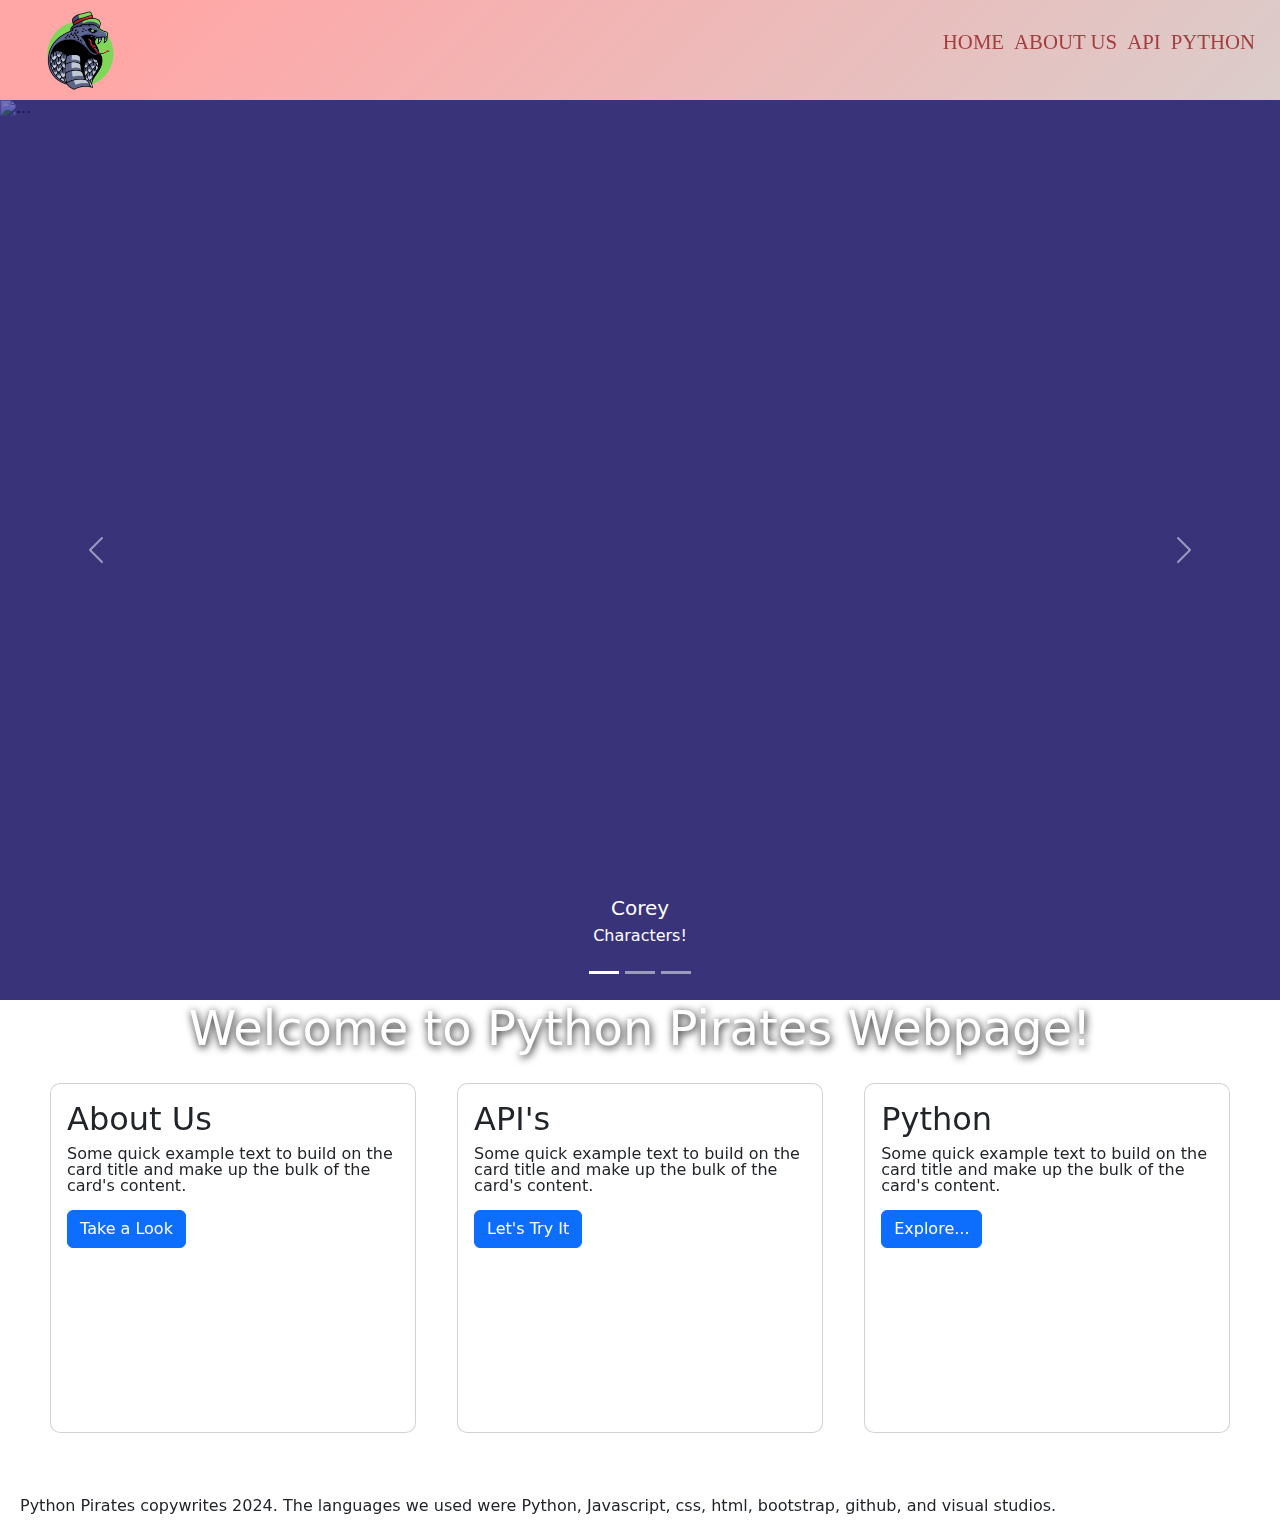
==== commit e76a05c2: "Update index.html" ====
--- a/index.html
+++ b/index.html
@@ -42,8 +42,8 @@
                     <div class="carousel-item active">
                         <img src="https://i.pinimg.com/736x/ee/fd/c4/eefdc4111e5a3eeffb5a5a8f573be522.jpg" class="d-block w-100" alt="...">
                         <div class="carousel-caption d-none d-md-block">
-                            <h5>First slide label</h5>
-                            <p>Some representative placeholder content for the first slide.</p>
+                            <h5>Corey</h5>
+                            <p>Characters!</p>
                         </div>
                     </div>
                     <div class="carousel-item">
@@ -57,45 +57,18 @@
                         <img src="https://cdn.akamai.steamstatic.com/steam/apps/359550/capsule_616x353.jpg?t=1710500518" class="d-block w-100" alt="...">
                         <div class="carousel-caption d-none d-md-block">
                             <h5>Tyson</h5>
-                            <p>This is my favorite video game, Rainbow Six Siege</p>
+                            <p>This is my favorite video game, Rainbow Six Siege.</p>
                         </div>
                     </div>
                 </div>
-            
-                <div class="mySlides fade">
-                <div class="numbertext">3 / 3</div>
-
-                <img src="https://cdn.akamai.steamstatic.com/steam/apps/359550/capsule_616x353.jpg?t=1710500518" style="width:100%">
-                <div class="text">This is Rainbow Six Siege Which is my favorite game.</div>
-                <img src="                        <p class="card-text">Some quick example text to build on the card title and make up the bulk of the card's content.</p>
-                <a href="python.html" class="btn btn-primary">Explore...</a>
-            </div>
-        </div>
-    </div>
-</section>
-<footer>
-    <P>
-        Python Pirates copywrites 2024. The languages we used were Python, Javascript, css, html, bootstrap, github, and visual studios.
-    </P>
-</footer>
-</body>
-<script src="https://code.jquery.com/jquery-3.3.1.slim.min.js" integrity="sha384-q8i/X+965DzO0rT7abK41JStQIAqVgRVzpbzo5smXKp4YfRvH+8abtTE1Pi6jizo" crossorigin="anonymous"></script>
-<script src="https://stackpath.bootstrapcdn.com/bootstrap/4.3.1/js/bootstrap.min.js" integrity="sha384-JjSmVgyd0p3pXB1rRibZUAYoIIy6OrQ6VrjIEaFf/nJGzIxFDsf4x0xIM+B07jRM" crossorigin="anonymous"></script>
-<script src="https://cdnjs.cloudflare.com/ajax/libs/popper.js/1.14.7/umd/popper.min.js" integrity="sha384-UO2eT0CpHqdSJQ6hJty5KVphtPhzWj9WO1clHTMGa3JDZwrnQq4sF86dIHNDz0W1" crossorigin="anonymous"></script>
-                <div class="text">Caption Three</div>
-                </div>
-            
-                <!-- Next and previous buttons -->
-                <a class="prev" onclick="plusSlides(-1)">&#10094;</a>
-                <a class="next" onclick="plusSlides(1)">&#10095;</a>
-            </div>
-            <br>
-            
-            <!-- The dots/circles -->
-            <div style="text-align:center">
-                <span class="dot" onclick="currentSlide(1)"></span>
-                <span class="dot" onclick="currentSlide(2)"></span>
-                <span class="dot" onclick="currentSlide(3)"></span>
+                <button class="carousel-control-prev" type="button" data-bs-target="#carouselExampleCaptions" data-bs-slide="prev">
+                    <span class="carousel-control-prev-icon" aria-hidden="true"></span>
+                    <span class="visually-hidden">Previous</span>
+                </button>
+                <button class="carousel-control-next" type="button" data-bs-target="#carouselExampleCaptions" data-bs-slide="next">
+                    <span class="carousel-control-next-icon" aria-hidden="true"></span>
+                    <span class="visually-hidden">Next</span>
+                </button>
             </div>
         </section>
         <section>
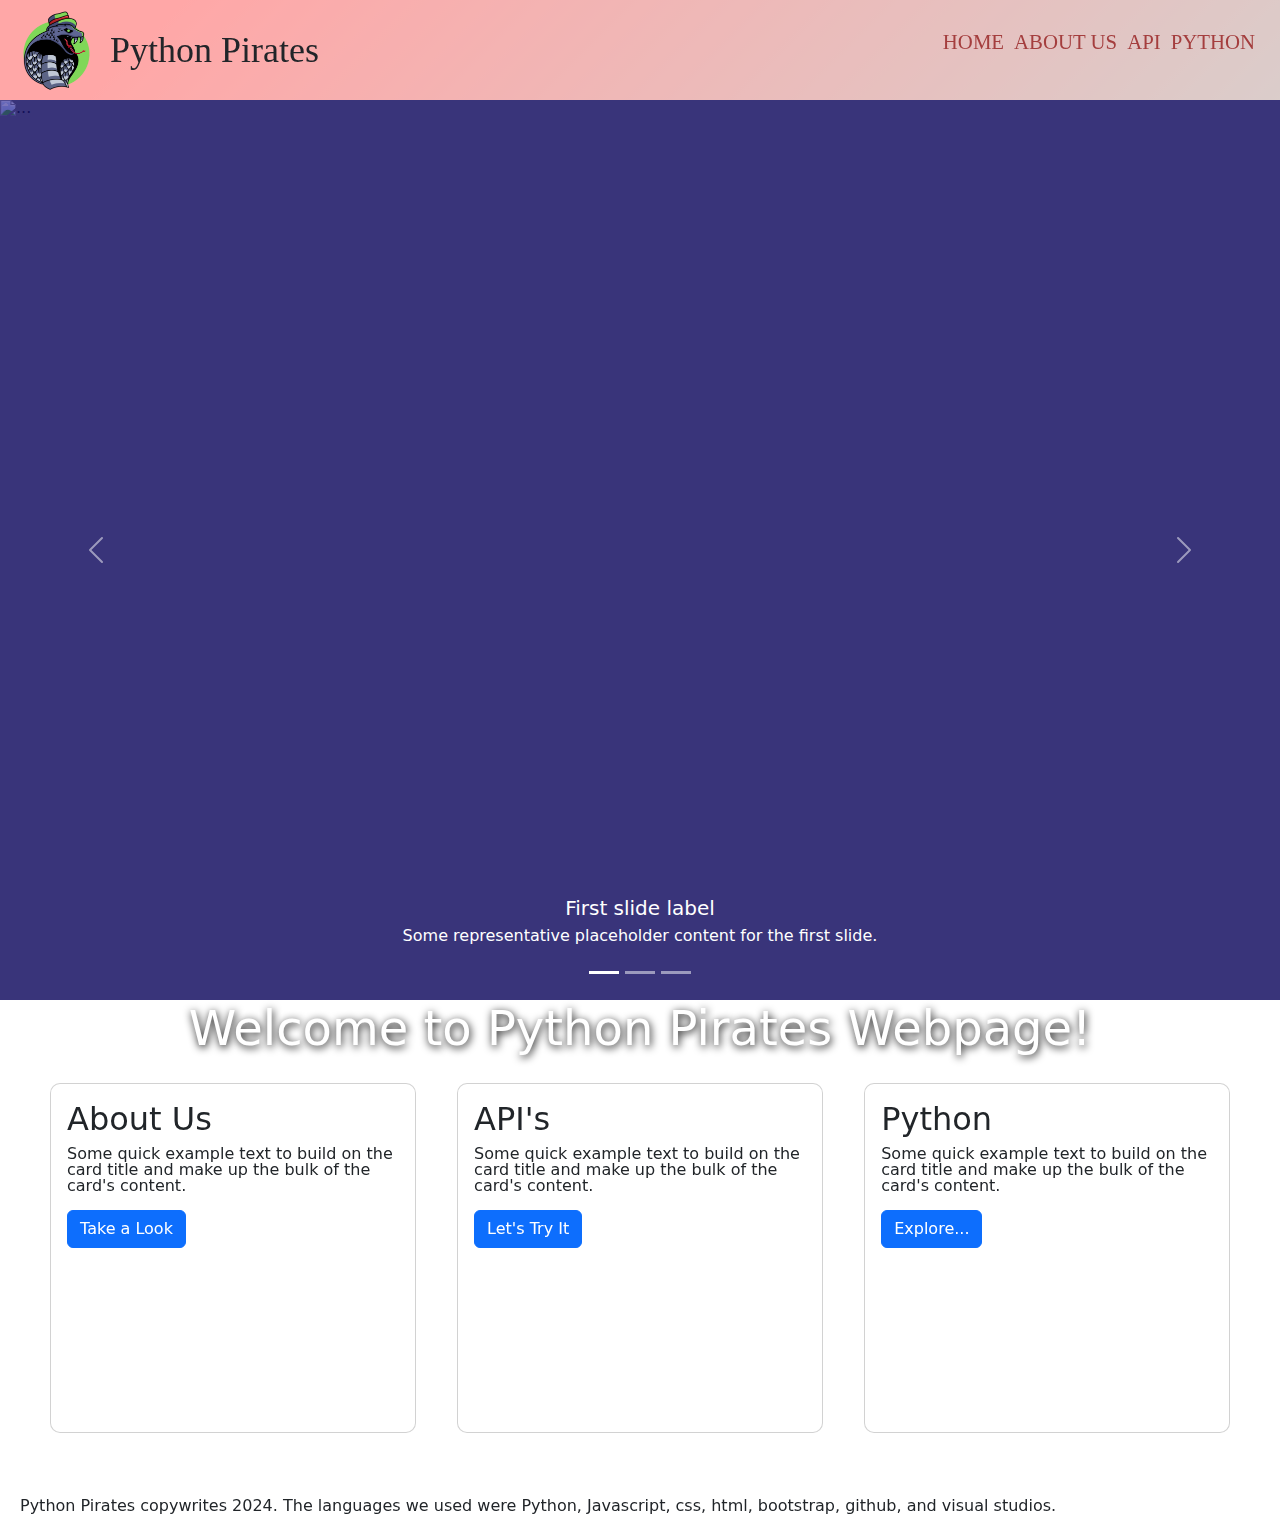
==== commit 50c8afce: "add text logo" ====
--- a/index.html
+++ b/index.html
@@ -16,7 +16,7 @@
         <header>
             <nav>
                 <div class="logo">
-
+                    <span>Python Pirates</span>
                 </div>
                 <div class="menu">
                     <ul>
@@ -42,8 +42,8 @@
                     <div class="carousel-item active">
                         <img src="https://i.pinimg.com/736x/ee/fd/c4/eefdc4111e5a3eeffb5a5a8f573be522.jpg" class="d-block w-100" alt="...">
                         <div class="carousel-caption d-none d-md-block">
-                            <h5>Corey</h5>
-                            <p>Characters!</p>
+                            <h5>First slide label</h5>
+                            <p>Some representative placeholder content for the first slide.</p>
                         </div>
                     </div>
                     <div class="carousel-item">
@@ -54,10 +54,10 @@
                         </div>
                     </div>
                     <div class="carousel-item">
-                        <img src="https://cdn.akamai.steamstatic.com/steam/apps/359550/capsule_616x353.jpg?t=1710500518" class="d-block w-100" alt="...">
+                        <img src="..." class="d-block w-100" alt="...">
                         <div class="carousel-caption d-none d-md-block">
-                            <h5>Tyson</h5>
-                            <p>This is my favorite video game, Rainbow Six Siege.</p>
+                            <h5>Third slide label</h5>
+                            <p>Some representative placeholder content for the third slide.</p>
                         </div>
                     </div>
                 </div>
--- a/style.css
+++ b/style.css
@@ -39,9 +39,16 @@
     background-image: url(/logo.png);
     background-size: contain;
     background-repeat: no-repeat;
-    background-position: center;
+    background-position: left;
     height: 80px;
-    width: 120px;
+    width: 350px;
+}
+
+.logo span {
+    line-height: 80px;
+    font-size: 36px;
+    font-family: fantasy;
+    padding-left: 90px;
 }
 
 nav {
